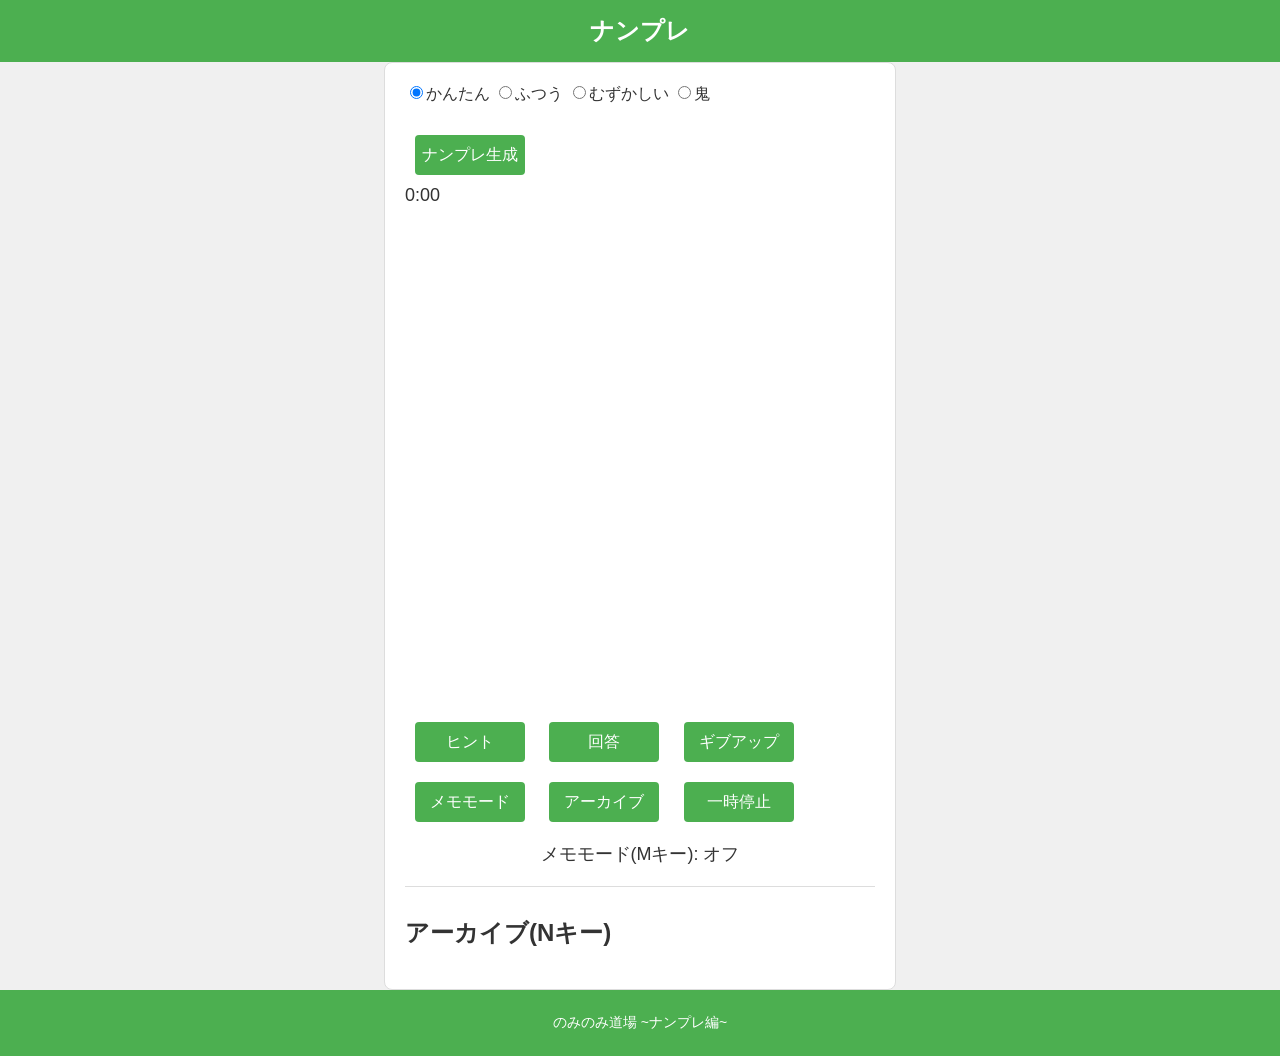
==== index.html @ c098b771 "Update and rename 数独PC.html to index.html" ====
<!DOCTYPE html>
<html lang="ja">
<head>
    <meta charset="UTF-8" />
    <meta name="viewport" content="width=device-width, initial-scale=1.0">
    <title>ナンプレ</title>
    <style>
        body {
            font-family: Arial, sans-serif;
            background-color: #f0f0f0;
            color: #333333;
            margin: 0;
            padding: 0;
            display: flex;
            flex-direction: column;
            min-height: 100vh;
        }

        header {
            background-color: #4caf50;
            color: #ffffff;
            text-align: center;
            padding: 15px;
            position: relative;
        }

        header h1 {
            margin: 0;
            font-size: 24px;
        }

        nav {
            position: absolute;
            right: 20px;
            top: 50%;
            transform: translateY(-50%);
        }

        nav a {
            color: #ffffff;
            text-decoration: none;
            margin-left: 15px;
            font-size: 16px;
        }

        main {
            flex: 1;
            padding: 20px;
            margin: auto;
            max-width: 470px;
            background-color: #ffffff;
            border: 1px solid #dddddd;
            border-radius: 8px;
        }

        .difficulty {
            margin-bottom: 20px;
        }

        #sudoku-board {
            display: grid;
            grid-template-columns: repeat(9, 50px);
            grid-template-rows: repeat(9, 50px);
            gap: 2px;
            margin-bottom: 20px;
        }

        .cell {
            width: 50px;
            height: 50px;
            text-align: center;
            font-size: 18px;
            border: 1px solid #cccccc;
            background-color: #ffffff;
            position: relative;
        }

        .cell-input {
            width: 100%;
            height: 100%;
            border: none;
            text-align: center;
            font-size: 18px;
            background-color: transparent;
        }

        .memo {
            font-size: 12px;
            color: #666;
            position: absolute;
            top: 2px;
            left: 2px;
        }

        /* 指定されたマスを水色で埋める */
        #sudoku-board .cell:nth-child(4),
        #sudoku-board .cell:nth-child(5),
        #sudoku-board .cell:nth-child(6),
        #sudoku-board .cell:nth-child(13),
        #sudoku-board .cell:nth-child(14),
        #sudoku-board .cell:nth-child(15),
        #sudoku-board .cell:nth-child(22),
        #sudoku-board .cell:nth-child(23),
        #sudoku-board .cell:nth-child(24),
        #sudoku-board .cell:nth-child(28),
        #sudoku-board .cell:nth-child(29),
        #sudoku-board .cell:nth-child(30),
        #sudoku-board .cell:nth-child(34),
        #sudoku-board .cell:nth-child(35),
        #sudoku-board .cell:nth-child(36),
        #sudoku-board .cell:nth-child(37),
        #sudoku-board .cell:nth-child(38),
        #sudoku-board .cell:nth-child(39),
        #sudoku-board .cell:nth-child(43),
        #sudoku-board .cell:nth-child(44),
        #sudoku-board .cell:nth-child(45),
        #sudoku-board .cell:nth-child(46),
        #sudoku-board .cell:nth-child(47),
        #sudoku-board .cell:nth-child(48),
        #sudoku-board .cell:nth-child(52),
        #sudoku-board .cell:nth-child(53),
        #sudoku-board .cell:nth-child(54),
        #sudoku-board .cell:nth-child(58),
        #sudoku-board .cell:nth-child(59),
        #sudoku-board .cell:nth-child(60),
        #sudoku-board .cell:nth-child(67),
        #sudoku-board .cell:nth-child(68),
        #sudoku-board .cell:nth-child(69),
        #sudoku-board .cell:nth-child(76),
        #sudoku-board .cell:nth-child(77),
        #sudoku-board .cell:nth-child(78),
        #sudoku-board .cell:nth-child(85),
        #sudoku-board .cell:nth-child(86),
        #sudoku-board .cell:nth-child(87) {
            background-color: #e0f7fa;
        }

        .controls {
            margin-top: 10px;
        }

        button {
            height: 40px;
            width: 110px;
            margin: 10px;
            background-color: #4caf50;
            color: #ffffff;
            border: none;
            border-radius: 4px;
            font-size: 16px;
            cursor: pointer;
        }

        button:hover {
            background-color: #45a049;
        }

        footer {
            background-color: #4caf50;
            color: #ffffff;
            text-align: center;
            padding: 10px;
            font-size: 14px;
        }

        #timer {
            font-size: 18px;
            margin-bottom: 20px;
        }

        /* メモモードの状態表示 */
        #memoModeStatus {
            font-size: 18px;
            margin-top: 10px;
            text-align: center;
        }

        /* アーカイブ表示のスタイル */
        #archiveSection {
            margin-top: 20px;
            border-top: 1px solid #dddddd;
            padding-top: 10px;
        }

        #archiveList {
            margin-top: 10px;
        }

        .archive-item {
            margin-bottom: 10px;
            background-color: #f9f9f9;
            padding: 10px;
            border: 1px solid #dddddd;
            border-radius: 4px;
        }

        .archive-item button {
            margin-left: 10px;
        }
    </style>
</head>
<body>
    <header>
        <h1>ナンプレ</h1>
    </header>
    <main>
        <div class="difficulty">
            <label><input type="radio" name="difficulty" value="easy" checked />かんたん</label>
            <label><input type="radio" name="difficulty" value="medium" />ふつう</label>
            <label><input type="radio" name="difficulty" value="hard" />むずかしい</label>
            <label><input type="radio" name="difficulty" value="oni" />鬼</label>
        </div>
        <button id="generateButton">ナンプレ生成</button>
        <div id="timer">0:00</div>
        <div id="sudoku-board"></div>
        <div class="controls">
            <button id="hintButton">ヒント</button>
            <button id="solveButton">回答</button>
            <button id="giveupButton">ギブアップ</button>
            <button id="memoButton">メモモード</button>
            <button id="saveArchiveButton">アーカイブ</button>
            <button id="pauseButton">一時停止</button>
        </div>
        <div id="memoModeStatus">メモモード(Mキー): オフ</div>
        <div id="archiveSection">
            <h2>アーカイブ(Nキー)</h2>
            <div id="archiveList"></div>
        </div>
    </main>
    <footer>
        <p>のみのみ道場 ~ナンプレ編~</p>
    </footer>
    <script>
        document.addEventListener("DOMContentLoaded", function() {
        const boardElement = document.getElementById("sudoku-board");
        const archiveList = document.getElementById("archiveList");
        let currentBoard = [];
        let solvedBoard = [];
        let hintCount = 0;
        let maxHints = 1;
        let selectedCell = null;
        let memoMode = false;
        let timer = null;
        let timeElapsed = 0;
        let isPaused = false;
        let archives = [];

        document.getElementById("generateButton").addEventListener("click", generateSudoku);
        document.getElementById("hintButton").addEventListener("click", provideHint);
        document.getElementById("solveButton").addEventListener("click", checkSolution);
        document.getElementById("giveupButton").addEventListener("click", giveUp);
        document.getElementById("memoButton").addEventListener("click", toggleMemoMode);
        document.getElementById("saveArchiveButton").addEventListener("click", saveArchive);
        document.getElementById("pauseButton").addEventListener("click", togglePause);

        document.addEventListener('keydown', function(event) {
            if (event.key === 'm' || event.key === 'M') {
                toggleMemoMode();
            }
            if (event.key === 'n' || event.key === 'N') {
                saveArchive();
            }
        });

        function toggleMemoMode() {
            memoMode = !memoMode;
            updateMemoModeDisplay();
        }

        function updateMemoModeDisplay() {
            const memoModeElement = document.getElementById("memoModeStatus");
            memoModeElement.textContent = memoMode ? "メモモード(Mキー): オン" : "メモモード(Mキー): オフ";
        }
    
        function togglePause() {
            isPaused = !isPaused;
            if (isPaused) {
                clearInterval(timer);
                alert("一時停止中です。");
                disableInputs(true);
            } else {
                startTimer();
                alert("再開しました。");
                disableInputs(false);
            }
        }
    
        function disableInputs(disable) {
            const inputs = document.querySelectorAll('.cell-input');
            inputs.forEach(input => {
                if (!input.disabled) {
                    input.readOnly = disable;
                }
            });
        }
    
        function generateSudoku() {
            currentBoard = createBoard();
            hintCount = 0;
            fillRemaining(currentBoard);
            solvedBoard = JSON.parse(JSON.stringify(currentBoard));
            removeCells(currentBoard, getDifficulty());
            displayBoard(currentBoard);
        
            timeElapsed = 0;
            if (timer) clearInterval(timer);
            startTimer();
            updateMemoModeDisplay();
        }
    
        function startTimer() {
            timer = setInterval(() => {
                if (!isPaused) {
                    timeElapsed++;
                    document.getElementById("timer").textContent = formatTime(timeElapsed);
                }
            }, 1000);
        }
    
        function formatTime(seconds) {
            const minutes = Math.floor(seconds / 60);
            const secs = seconds % 60;
            return `${minutes}:${secs < 10 ? '0' : ''}${secs}`;
        }
    
        function createBoard() {
            const board = Array.from({ length: 9 }, () => Array(9).fill(0));
            fillDiagonal(board);
            return board;
        }
    
        function fillDiagonal(board) {
            for (let i = 0; i < 9; i += 3) {
                fillBox(board, i, i);
            }
        }
    
        function fillBox(board, row, col) {
            let num;
            for (let i = 0; i < 3; i++) {
                for (let j = 0; j < 3; j++) {
                    do {
                        num = Math.floor(Math.random() * 9) + 1;
                    } while (!isSafeInBox(board, row, col, num));
                    board[row + i][col + j] = num;
                }
            }
        }
    
        function isSafeInBox(board, row, col, num) {
            for (let i = 0; i < 3; i++) {
                for (let j = 0; j < 3; j++) {
                    if (board[row + i][col + j] === num) {
                        return false;
                    }
                }
            }
            return true;
        }
    
        function fillRemaining(board, i = 0, j = 3) {
            if (j >= 9 && i < 8) {
                i++;
                j = 0;
            }
            if (i >= 9 && j >= 9) {
                return true;
            }
            if (i < 3) {
                if (j < 3) {
                    j = 3;
                }
            } else if (i < 6) {
                if (j === Math.floor(i / 3) * 3) {
                    j += 3;
                }
            } else {
                if (j === 6) {
                    i++;
                    j = 0;
                    if (i >= 9) {
                        return true;
                    }
                }
            }
            for (let num = 1; num <= 9; num++) {
                if (isSafe(board, i, j, num)) {
                    board[i][j] = num;
                    if (fillRemaining(board, i, j + 1)) {
                        return true;
                    }
                    board[i][j] = 0;
                }
            }
            return false;
        }
    
        function isSafe(board, i, j, num) {
            return isSafeInRow(board, i, num) && isSafeInCol(board, j, num) && isSafeInBox(board, i - i % 3, j - j % 3, num);
        }
    
        function isSafeInRow(board, i, num) {
            for (let j = 0; j < 9; j++) {
                if (board[i][j] === num) {
                    return false;
                }
            }
            return true;
        }
    
        function isSafeInCol(board, j, num) {
            for (let i = 0; i < 9; i++) {
                if (board[i][j] === num) {
                    return false;
                }
            }
            return true;
        }
    
        function removeCells(board, difficulty) {
            let cellsToRemove;
            switch (difficulty) {
                case "easy":
                    cellsToRemove = 34;
                    maxHints = 1;
                    break;
                case "medium":
                    cellsToRemove = 44;
                    maxHints = 3;
                    break;
                case "hard":
                    cellsToRemove = 54;
                    maxHints = 5;
                    break;
                case "oni":
                    cellsToRemove = 64;
                    maxHints = 5;
                    break;
            }
            while (cellsToRemove > 0) {
                const i = Math.floor(Math.random() * 9);
                const j = Math.floor(Math.random() * 9);
                if (board[i][j] !== 0) {
                    board[i][j] = 0;
                    cellsToRemove--;
                }
            }
        }
    
        function getDifficulty() {
            const radios = document.getElementsByName("difficulty");
            for (const radio of radios) {
                if (radio.checked) {
                    return radio.value;
                }
            }
            return "easy";
        }
    
        function displayBoard(board) {
            const fragment = document.createDocumentFragment();
            for (let row = 0; row < 9; row++) {
                for (let col = 0; col < 9; col++) {
                    const cell = document.createElement("div");
                    const input = document.createElement("input");
                    input.type = "text";
                    input.maxLength = 1;
                    input.classList.add("cell-input");
                    input.readOnly = isPaused;
                    input.id = `cell-input-${row}-${col}`;
                    input.name = `cell-input-${row}-${col}`;
                    input.placeholder = " ";
                    input.style.imeMode = "inactive";
                    cell.classList.add("cell");
                    cell.dataset.row = row;
                    cell.dataset.col = col;
                    cell.appendChild(input);
                
                    const memo = document.createElement("div");
                    memo.classList.add("memo");
                    cell.appendChild(memo);
                
                    input.value = board[row][col] || "";
                    input.disabled = false;
                
                    input.addEventListener('focus', function() {
                        selectedCell = cell;
                    });
                
                    input.addEventListener('input', function() {
                        if (!/^[1-9]$/.test(input.value)) {
                            input.value = "";
                            return;
                        }
                    
                        if (memoMode) {
                            addMemo(cell, input.value);
                            input.value = "";
                        } else {
                            updateMemoDisplay(cell);
                            currentBoard[row][col] = parseInt(input.value) || 0;
                        }
                    });
                
                    fragment.appendChild(cell);
                }
            }
            boardElement.innerHTML = '';
            boardElement.appendChild(fragment);
        }
    
        function addMemo(cell, value) {
            if (!cell.dataset.memo) {
                cell.dataset.memo = "";
            }
            let memoValues = cell.dataset.memo.split(",");
            if (memoValues.includes(value)) {
                memoValues = memoValues.filter(v => v !== value);
            } else {
                memoValues.push(value);
            }
            cell.dataset.memo = memoValues.join(",");
            updateMemoDisplay(cell);
        }
    
        function updateMemoDisplay(cell) {
            const memoDiv = cell.querySelector(".memo");
            const memoValues = cell.dataset.memo.split(",").filter(v => v);
            memoDiv.textContent = memoValues.join(" ");
        }
    
        function provideHint() {
            if (hintCount >= maxHints) {
                alert("ヒントの回数が上限に達しました。");
                return;
            }
            if (selectedCell) {
                const row = parseInt(selectedCell.dataset.row);
                const col = parseInt(selectedCell.dataset.col);
                if (!selectedCell.querySelector('.cell-input').disabled && selectedCell.querySelector('.cell-input').value === "") {
                    selectedCell.querySelector('.cell-input').value = solvedBoard[row][col];
                    selectedCell.style.backgroundColor = "#ffeb3b";
                    hintCount++;
                } else {
                    alert("既に入力があるか、選択されたセルが無効です。");
                }
            } else {
                alert("ヒントを提供するにはセルを選択してください。");
            }
        }
    
        function updateCurrentBoard() {
            const cells = document.querySelectorAll(".cell");
            cells.forEach(cell => {
                const row = parseInt(cell.dataset.row);
                const col = parseInt(cell.dataset.col);
                const value = cell.querySelector('.cell-input').value;
                currentBoard[row][col] = value ? parseInt(value) : 0;
            });
        }
    
        function checkSolution() {
            updateCurrentBoard();
            for (let i = 0; i < 9; i++) {
                if (!isValidSet(currentBoard[i])) {
                    alert("同じ行に重複があります。");
                    return;
                }
            }
        
            for (let j = 0; j < 9; j++) {
                const column = currentBoard.map(row => row[j]);
                if (!isValidSet(column)) {
                    alert("同じ列に重複があります。");
                    return;
                }
            }
        
            for (let boxRow = 0; boxRow < 3; boxRow++) {
                for (let boxCol = 0; boxCol < 3; boxCol++) {
                    const box = [];
                    for (let i = 0; i < 3; i++) {
                        for (let j = 0; j < 3; j++) {
                            box.push(currentBoard[boxRow * 3 + i][boxCol * 3 + j]);
                        }
                    }
                    if (!isValidSet(box)) {
                        alert("3x3のボックスに重複があります。");
                        return;
                    }
                }
            }
        
            alert("正解です！おめでとうございます！");
            clearInterval(timer);
        }
    
        function isValidSet(numbers) {
            const seen = new Set();
            for (let num of numbers) {
                if (seen.has(num)) {
                    return false;
                }
                seen.add(num);
            }
            return true;
        }
    
        function giveUp() {
            displayBoard(solvedBoard);
            clearInterval(timer);
        }
    
        function saveArchive() {
            updateCurrentBoard();
            const archive = {
                board: JSON.parse(JSON.stringify(currentBoard)),
                memos: Array.from(document.querySelectorAll('.cell')).map(cell => cell.dataset.memo || ""),
                time: formatTime(timeElapsed)
            };
            archives.push(archive);
            displayArchive(archive, archives.length);
        }
    
        function displayArchive(archive, index) {
            const archiveItem = document.createElement("div");
            archiveItem.classList.add("archive-item");
            archiveItem.innerHTML = `
                <span>時刻: ${archive.time}</span>
                <button onclick="loadArchive(${index - 1})">再現</button>
            `;
            archiveList.appendChild(archiveItem);
        }
    
        window.loadArchive = function(index) {
            const archive = archives[index];
            currentBoard = JSON.parse(JSON.stringify(archive.board));
            const memos = archive.memos;
            displayBoard(currentBoard);
        
            const cells = document.querySelectorAll('.cell');
            cells.forEach((cell, idx) => {
                cell.dataset.memo = memos[idx];
                updateMemoDisplay(cell);
            });
        };
    });
        </script>
    </body>
    </html>
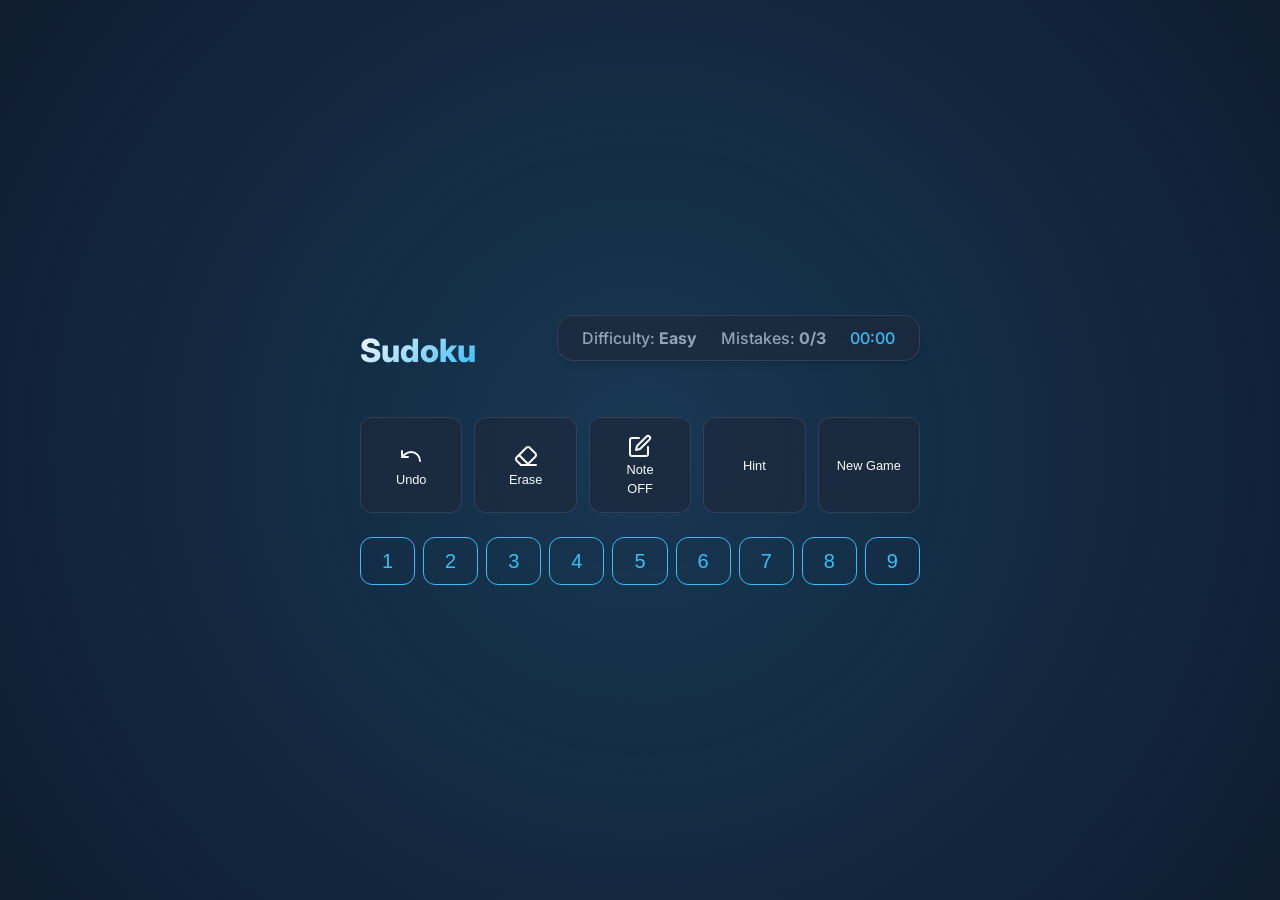
==== commit 129a0ad8: "Initial commit" ====
--- a/index.html
+++ b/index.html
@@ -1,650 +1,31 @@
-<!DOCTYPE html>
-<html lang="ja">
-<head>
-    <meta charset="UTF-8" />
-    <meta name="viewport" content="width=device-width, initial-scale=1.0">
-    <title>ナンプレ</title>
-    <style>
-        body {
-            font-family: Arial, sans-serif;
-            background-color: #f0f0f0;
-            color: #333333;
-            margin: 0;
-            padding: 0;
-            display: flex;
-            flex-direction: column;
-            min-height: 100vh;
-        }
-
-        header {
-            background-color: #4caf50;
-            color: #ffffff;
-            text-align: center;
-            padding: 15px;
-            position: relative;
-        }
-
-        header h1 {
-            margin: 0;
-            font-size: 24px;
-        }
-
-        nav {
-            position: absolute;
-            right: 20px;
-            top: 50%;
-            transform: translateY(-50%);
-        }
-
-        nav a {
-            color: #ffffff;
-            text-decoration: none;
-            margin-left: 15px;
-            font-size: 16px;
-        }
-
-        main {
-            flex: 1;
-            padding: 20px;
-            margin: auto;
-            max-width: 470px;
-            background-color: #ffffff;
-            border: 1px solid #dddddd;
-            border-radius: 8px;
-        }
-
-        .difficulty {
-            margin-bottom: 20px;
-        }
-
-        #sudoku-board {
-            display: grid;
-            grid-template-columns: repeat(9, 50px);
-            grid-template-rows: repeat(9, 50px);
-            gap: 2px;
-            margin-bottom: 20px;
-        }
-
-        .cell {
-            width: 50px;
-            height: 50px;
-            text-align: center;
-            font-size: 18px;
-            border: 1px solid #cccccc;
-            background-color: #ffffff;
-            position: relative;
-        }
-
-        .cell-input {
-            width: 100%;
-            height: 100%;
-            border: none;
-            text-align: center;
-            font-size: 18px;
-            background-color: transparent;
-        }
-
-        .memo {
-            font-size: 12px;
-            color: #666;
-            position: absolute;
-            top: 2px;
-            left: 2px;
-        }
-
-        /* 指定されたマスを水色で埋める */
-        #sudoku-board .cell:nth-child(4),
-        #sudoku-board .cell:nth-child(5),
-        #sudoku-board .cell:nth-child(6),
-        #sudoku-board .cell:nth-child(13),
-        #sudoku-board .cell:nth-child(14),
-        #sudoku-board .cell:nth-child(15),
-        #sudoku-board .cell:nth-child(22),
-        #sudoku-board .cell:nth-child(23),
-        #sudoku-board .cell:nth-child(24),
-        #sudoku-board .cell:nth-child(28),
-        #sudoku-board .cell:nth-child(29),
-        #sudoku-board .cell:nth-child(30),
-        #sudoku-board .cell:nth-child(34),
-        #sudoku-board .cell:nth-child(35),
-        #sudoku-board .cell:nth-child(36),
-        #sudoku-board .cell:nth-child(37),
-        #sudoku-board .cell:nth-child(38),
-        #sudoku-board .cell:nth-child(39),
-        #sudoku-board .cell:nth-child(43),
-        #sudoku-board .cell:nth-child(44),
-        #sudoku-board .cell:nth-child(45),
-        #sudoku-board .cell:nth-child(46),
-        #sudoku-board .cell:nth-child(47),
-        #sudoku-board .cell:nth-child(48),
-        #sudoku-board .cell:nth-child(52),
-        #sudoku-board .cell:nth-child(53),
-        #sudoku-board .cell:nth-child(54),
-        #sudoku-board .cell:nth-child(58),
-        #sudoku-board .cell:nth-child(59),
-        #sudoku-board .cell:nth-child(60),
-        #sudoku-board .cell:nth-child(67),
-        #sudoku-board .cell:nth-child(68),
-        #sudoku-board .cell:nth-child(69),
-        #sudoku-board .cell:nth-child(76),
-        #sudoku-board .cell:nth-child(77),
-        #sudoku-board .cell:nth-child(78),
-        #sudoku-board .cell:nth-child(85),
-        #sudoku-board .cell:nth-child(86),
-        #sudoku-board .cell:nth-child(87) {
-            background-color: #e0f7fa;
-        }
-
-        .controls {
-            margin-top: 10px;
-        }
-
-        button {
-            height: 40px;
-            width: 110px;
-            margin: 10px;
-            background-color: #4caf50;
-            color: #ffffff;
-            border: none;
-            border-radius: 4px;
-            font-size: 16px;
-            cursor: pointer;
-        }
-
-        button:hover {
-            background-color: #45a049;
-        }
-
-        footer {
-            background-color: #4caf50;
-            color: #ffffff;
-            text-align: center;
-            padding: 10px;
-            font-size: 14px;
-        }
-
-        #timer {
-            font-size: 18px;
-            margin-bottom: 20px;
-        }
-
-        /* メモモードの状態表示 */
-        #memoModeStatus {
-            font-size: 18px;
-            margin-top: 10px;
-            text-align: center;
-        }
-
-        /* アーカイブ表示のスタイル */
-        #archiveSection {
-            margin-top: 20px;
-            border-top: 1px solid #dddddd;
-            padding-top: 10px;
-        }
-
-        #archiveList {
-            margin-top: 10px;
-        }
-
-        .archive-item {
-            margin-bottom: 10px;
-            background-color: #f9f9f9;
-            padding: 10px;
-            border: 1px solid #dddddd;
-            border-radius: 4px;
-        }
-
-        .archive-item button {
-            margin-left: 10px;
-        }
-    </style>
-</head>
-<body>
-    <header>
-        <h1>ナンプレ</h1>
-    </header>
-    <main>
-        <div class="difficulty">
-            <label><input type="radio" name="difficulty" value="easy" checked />かんたん</label>
-            <label><input type="radio" name="difficulty" value="medium" />ふつう</label>
-            <label><input type="radio" name="difficulty" value="hard" />むずかしい</label>
-            <label><input type="radio" name="difficulty" value="oni" />鬼</label>
-        </div>
-        <button id="generateButton">ナンプレ生成</button>
-        <div id="timer">0:00</div>
-        <div id="sudoku-board"></div>
-        <div class="controls">
-            <button id="hintButton">ヒント</button>
-            <button id="solveButton">回答</button>
-            <button id="giveupButton">ギブアップ</button>
-            <button id="memoButton">メモモード</button>
-            <button id="saveArchiveButton">アーカイブ</button>
-            <button id="pauseButton">一時停止</button>
-        </div>
-        <div id="memoModeStatus">メモモード(Mキー): オフ</div>
-        <div id="archiveSection">
-            <h2>アーカイブ(Nキー)</h2>
-            <div id="archiveList"></div>
-        </div>
-    </main>
-    <footer>
-        <p>のみのみ道場 ~ナンプレ編~</p>
-    </footer>
-    <script>
-        document.addEventListener("DOMContentLoaded", function() {
-        const boardElement = document.getElementById("sudoku-board");
-        const archiveList = document.getElementById("archiveList");
-        let currentBoard = [];
-        let solvedBoard = [];
-        let hintCount = 0;
-        let maxHints = 1;
-        let selectedCell = null;
-        let memoMode = false;
-        let timer = null;
-        let timeElapsed = 0;
-        let isPaused = false;
-        let archives = [];
-
-        document.getElementById("generateButton").addEventListener("click", generateSudoku);
-        document.getElementById("hintButton").addEventListener("click", provideHint);
-        document.getElementById("solveButton").addEventListener("click", checkSolution);
-        document.getElementById("giveupButton").addEventListener("click", giveUp);
-        document.getElementById("memoButton").addEventListener("click", toggleMemoMode);
-        document.getElementById("saveArchiveButton").addEventListener("click", saveArchive);
-        document.getElementById("pauseButton").addEventListener("click", togglePause);
-
-        document.addEventListener('keydown', function(event) {
-            if (event.key === 'm' || event.key === 'M') {
-                toggleMemoMode();
-            }
-            if (event.key === 'n' || event.key === 'N') {
-                saveArchive();
-            }
-        });
-
-        function toggleMemoMode() {
-            memoMode = !memoMode;
-            updateMemoModeDisplay();
-        }
-
-        function updateMemoModeDisplay() {
-            const memoModeElement = document.getElementById("memoModeStatus");
-            memoModeElement.textContent = memoMode ? "メモモード(Mキー): オン" : "メモモード(Mキー): オフ";
-        }
-    
-        function togglePause() {
-            isPaused = !isPaused;
-            if (isPaused) {
-                clearInterval(timer);
-                alert("一時停止中です。");
-                disableInputs(true);
-            } else {
-                startTimer();
-                alert("再開しました。");
-                disableInputs(false);
-            }
-        }
-    
-        function disableInputs(disable) {
-            const inputs = document.querySelectorAll('.cell-input');
-            inputs.forEach(input => {
-                if (!input.disabled) {
-                    input.readOnly = disable;
-                }
-            });
-        }
-    
-        function generateSudoku() {
-            currentBoard = createBoard();
-            hintCount = 0;
-            fillRemaining(currentBoard);
-            solvedBoard = JSON.parse(JSON.stringify(currentBoard));
-            removeCells(currentBoard, getDifficulty());
-            displayBoard(currentBoard);
-        
-            timeElapsed = 0;
-            if (timer) clearInterval(timer);
-            startTimer();
-            updateMemoModeDisplay();
-        }
-    
-        function startTimer() {
-            timer = setInterval(() => {
-                if (!isPaused) {
-                    timeElapsed++;
-                    document.getElementById("timer").textContent = formatTime(timeElapsed);
-                }
-            }, 1000);
-        }
-    
-        function formatTime(seconds) {
-            const minutes = Math.floor(seconds / 60);
-            const secs = seconds % 60;
-            return `${minutes}:${secs < 10 ? '0' : ''}${secs}`;
-        }
-    
-        function createBoard() {
-            const board = Array.from({ length: 9 }, () => Array(9).fill(0));
-            fillDiagonal(board);
-            return board;
-        }
-    
-        function fillDiagonal(board) {
-            for (let i = 0; i < 9; i += 3) {
-                fillBox(board, i, i);
-            }
-        }
-    
-        function fillBox(board, row, col) {
-            let num;
-            for (let i = 0; i < 3; i++) {
-                for (let j = 0; j < 3; j++) {
-                    do {
-                        num = Math.floor(Math.random() * 9) + 1;
-                    } while (!isSafeInBox(board, row, col, num));
-                    board[row + i][col + j] = num;
-                }
-            }
-        }
-    
-        function isSafeInBox(board, row, col, num) {
-            for (let i = 0; i < 3; i++) {
-                for (let j = 0; j < 3; j++) {
-                    if (board[row + i][col + j] === num) {
-                        return false;
-                    }
-                }
-            }
-            return true;
-        }
-    
-        function fillRemaining(board, i = 0, j = 3) {
-            if (j >= 9 && i < 8) {
-                i++;
-                j = 0;
-            }
-            if (i >= 9 && j >= 9) {
-                return true;
-            }
-            if (i < 3) {
-                if (j < 3) {
-                    j = 3;
-                }
-            } else if (i < 6) {
-                if (j === Math.floor(i / 3) * 3) {
-                    j += 3;
-                }
-            } else {
-                if (j === 6) {
-                    i++;
-                    j = 0;
-                    if (i >= 9) {
-                        return true;
-                    }
-                }
-            }
-            for (let num = 1; num <= 9; num++) {
-                if (isSafe(board, i, j, num)) {
-                    board[i][j] = num;
-                    if (fillRemaining(board, i, j + 1)) {
-                        return true;
-                    }
-                    board[i][j] = 0;
-                }
-            }
-            return false;
-        }
-    
-        function isSafe(board, i, j, num) {
-            return isSafeInRow(board, i, num) && isSafeInCol(board, j, num) && isSafeInBox(board, i - i % 3, j - j % 3, num);
-        }
-    
-        function isSafeInRow(board, i, num) {
-            for (let j = 0; j < 9; j++) {
-                if (board[i][j] === num) {
-                    return false;
-                }
-            }
-            return true;
-        }
-    
-        function isSafeInCol(board, j, num) {
-            for (let i = 0; i < 9; i++) {
-                if (board[i][j] === num) {
-                    return false;
-                }
-            }
-            return true;
-        }
-    
-        function removeCells(board, difficulty) {
-            let cellsToRemove;
-            switch (difficulty) {
-                case "easy":
-                    cellsToRemove = 34;
-                    maxHints = 1;
-                    break;
-                case "medium":
-                    cellsToRemove = 44;
-                    maxHints = 3;
-                    break;
-                case "hard":
-                    cellsToRemove = 54;
-                    maxHints = 5;
-                    break;
-                case "oni":
-                    cellsToRemove = 64;
-                    maxHints = 5;
-                    break;
-            }
-            while (cellsToRemove > 0) {
-                const i = Math.floor(Math.random() * 9);
-                const j = Math.floor(Math.random() * 9);
-                if (board[i][j] !== 0) {
-                    board[i][j] = 0;
-                    cellsToRemove--;
-                }
-            }
-        }
-    
-        function getDifficulty() {
-            const radios = document.getElementsByName("difficulty");
-            for (const radio of radios) {
-                if (radio.checked) {
-                    return radio.value;
-                }
-            }
-            return "easy";
-        }
-    
-        function displayBoard(board) {
-            const fragment = document.createDocumentFragment();
-            for (let row = 0; row < 9; row++) {
-                for (let col = 0; col < 9; col++) {
-                    const cell = document.createElement("div");
-                    const input = document.createElement("input");
-                    input.type = "text";
-                    input.maxLength = 1;
-                    input.classList.add("cell-input");
-                    input.readOnly = isPaused;
-                    input.id = `cell-input-${row}-${col}`;
-                    input.name = `cell-input-${row}-${col}`;
-                    input.placeholder = " ";
-                    input.style.imeMode = "inactive";
-                    cell.classList.add("cell");
-                    cell.dataset.row = row;
-                    cell.dataset.col = col;
-                    cell.appendChild(input);
-                
-                    const memo = document.createElement("div");
-                    memo.classList.add("memo");
-                    cell.appendChild(memo);
-                
-                    input.value = board[row][col] || "";
-                    input.disabled = false;
-                
-                    input.addEventListener('focus', function() {
-                        selectedCell = cell;
-                    });
-                
-                    input.addEventListener('input', function() {
-                        if (!/^[1-9]$/.test(input.value)) {
-                            input.value = "";
-                            return;
-                        }
-                    
-                        if (memoMode) {
-                            addMemo(cell, input.value);
-                            input.value = "";
-                        } else {
-                            updateMemoDisplay(cell);
-                            currentBoard[row][col] = parseInt(input.value) || 0;
-                        }
-                    });
-                
-                    fragment.appendChild(cell);
-                }
-            }
-            boardElement.innerHTML = '';
-            boardElement.appendChild(fragment);
-        }
-    
-        function addMemo(cell, value) {
-            if (!cell.dataset.memo) {
-                cell.dataset.memo = "";
-            }
-            let memoValues = cell.dataset.memo.split(",");
-            if (memoValues.includes(value)) {
-                memoValues = memoValues.filter(v => v !== value);
-            } else {
-                memoValues.push(value);
-            }
-            cell.dataset.memo = memoValues.join(",");
-            updateMemoDisplay(cell);
-        }
-    
-        function updateMemoDisplay(cell) {
-            const memoDiv = cell.querySelector(".memo");
-            const memoValues = cell.dataset.memo.split(",").filter(v => v);
-            memoDiv.textContent = memoValues.join(" ");
-        }
-    
-        function provideHint() {
-            if (hintCount >= maxHints) {
-                alert("ヒントの回数が上限に達しました。");
-                return;
-            }
-            if (selectedCell) {
-                const row = parseInt(selectedCell.dataset.row);
-                const col = parseInt(selectedCell.dataset.col);
-                if (!selectedCell.querySelector('.cell-input').disabled && selectedCell.querySelector('.cell-input').value === "") {
-                    selectedCell.querySelector('.cell-input').value = solvedBoard[row][col];
-                    selectedCell.style.backgroundColor = "#ffeb3b";
-                    hintCount++;
-                } else {
-                    alert("既に入力があるか、選択されたセルが無効です。");
-                }
-            } else {
-                alert("ヒントを提供するにはセルを選択してください。");
-            }
-        }
-    
-        function updateCurrentBoard() {
-            const cells = document.querySelectorAll(".cell");
-            cells.forEach(cell => {
-                const row = parseInt(cell.dataset.row);
-                const col = parseInt(cell.dataset.col);
-                const value = cell.querySelector('.cell-input').value;
-                currentBoard[row][col] = value ? parseInt(value) : 0;
-            });
-        }
-    
-        function checkSolution() {
-            updateCurrentBoard();
-            for (let i = 0; i < 9; i++) {
-                if (!isValidSet(currentBoard[i])) {
-                    alert("同じ行に重複があります。");
-                    return;
-                }
-            }
-        
-            for (let j = 0; j < 9; j++) {
-                const column = currentBoard.map(row => row[j]);
-                if (!isValidSet(column)) {
-                    alert("同じ列に重複があります。");
-                    return;
-                }
-            }
-        
-            for (let boxRow = 0; boxRow < 3; boxRow++) {
-                for (let boxCol = 0; boxCol < 3; boxCol++) {
-                    const box = [];
-                    for (let i = 0; i < 3; i++) {
-                        for (let j = 0; j < 3; j++) {
-                            box.push(currentBoard[boxRow * 3 + i][boxCol * 3 + j]);
-                        }
-                    }
-                    if (!isValidSet(box)) {
-                        alert("3x3のボックスに重複があります。");
-                        return;
-                    }
-                }
-            }
-        
-            alert("正解です！おめでとうございます！");
-            clearInterval(timer);
-        }
-    
-        function isValidSet(numbers) {
-            const seen = new Set();
-            for (let num of numbers) {
-                if (seen.has(num)) {
-                    return false;
-                }
-                seen.add(num);
-            }
-            return true;
-        }
-    
-        function giveUp() {
-            displayBoard(solvedBoard);
-            clearInterval(timer);
-        }
-    
-        function saveArchive() {
-            updateCurrentBoard();
-            const archive = {
-                board: JSON.parse(JSON.stringify(currentBoard)),
-                memos: Array.from(document.querySelectorAll('.cell')).map(cell => cell.dataset.memo || ""),
-                time: formatTime(timeElapsed)
-            };
-            archives.push(archive);
-            displayArchive(archive, archives.length);
-        }
-    
-        function displayArchive(archive, index) {
-            const archiveItem = document.createElement("div");
-            archiveItem.classList.add("archive-item");
-            archiveItem.innerHTML = `
-                <span>時刻: ${archive.time}</span>
-                <button onclick="loadArchive(${index - 1})">再現</button>
-            `;
-            archiveList.appendChild(archiveItem);
-        }
-    
-        window.loadArchive = function(index) {
-            const archive = archives[index];
-            currentBoard = JSON.parse(JSON.stringify(archive.board));
-            const memos = archive.memos;
-            displayBoard(currentBoard);
-        
-            const cells = document.querySelectorAll('.cell');
-            cells.forEach((cell, idx) => {
-                cell.dataset.memo = memos[idx];
-                updateMemoDisplay(cell);
-            });
-        };
-    });
-        </script>
-    </body>
-    </html> 
+<!DOCTYPE html>
+<html lang="ja">
+
+<head>
+    <meta charset="UTF-8" />
+    <meta name="viewport" content="width=device-width, initial-scale=1.0, maximum-scale=1.0, user-scalable=no">
+    <title>Ultimate Sudoku</title>
+
+    <!-- Fonts -->
+    <link rel="preconnect" href="https://fonts.googleapis.com">
+    <link rel="preconnect" href="https://fonts.gstatic.com" crossorigin>
+    <link href="https://fonts.googleapis.com/css2?family=Inter:wght@400;500;600;800&display=swap" rel="stylesheet">
+
+    <!-- Styles -->
+    <link rel="stylesheet" href="css/variables.css">
+    <link rel="stylesheet" href="css/animations.css">
+    <link rel="stylesheet" href="css/main.css">
+</head>
+
+<body>
+    <div id="app"></div>
+
+    <!-- App Logic -->
+    <script src="src/namespace.js"></script>
+    <script src="src/core/sudoku.js"></script>
+    <script src="src/core/store.js"></script>
+    <script src="src/ui/app.js"></script>
+    <script src="src/boot.js"></script>
+</body>
+
+</html>
--- a/css/variables.css
+++ b/css/variables.css
@@ -0,0 +1,78 @@
+:root {
+    /* Color Palette (Deep Ocean / Aurora Theme) */
+    --bg-primary: #0f172a;
+    --bg-secondary: #1e293b;
+    --accent-color: #38bdf8;
+    --accent-glow: rgba(56, 189, 248, 0.5);
+    --text-primary: #f8fafc;
+    --text-secondary: #94a3b8;
+    --success-color: #4ade80;
+    --error-color: #f87171;
+    --warning-color: #fbbf24;
+
+    /* Glassmorphism Tokens */
+    --glass-bg: rgba(30, 41, 59, 0.7);
+    --glass-border: rgba(255, 255, 255, 0.1);
+    --glass-shadow: 0 4px 6px -1px rgba(0, 0, 0, 0.1), 0 2px 4px -1px rgba(0, 0, 0, 0.06);
+    --glass-blur: 12px;
+
+    /* Grid configuration */
+    --cell-size: clamp(32px, 8vw, 54px);
+    --board-gap: 2px;
+    --block-gap: 8px;
+
+    /* Typography */
+    --font-family: 'Inter', system-ui, -apple-system, sans-serif;
+    --radius-sm: 8px;
+    --radius-md: 12px;
+    --radius-lg: 16px;
+}
+
+[data-theme="light"] {
+    --bg-primary: #f0f9ff;
+    --bg-secondary: #ffffff;
+    --accent-color: #0ea5e9;
+    --accent-glow: rgba(14, 165, 233, 0.3);
+    --text-primary: #0f172a;
+    --text-secondary: #64748b;
+    --glass-bg: rgba(255, 255, 255, 0.8);
+    --glass-border: rgba(255, 255, 255, 0.5);
+    --glass-shadow: 0 4px 6px -1px rgba(0, 0, 0, 0.05);
+}
+
+* {
+    box-sizing: border-box;
+    -webkit-tap-highlight-color: transparent;
+}
+
+body {
+    margin: 0;
+    background-color: var(--bg-primary);
+    color: var(--text-primary);
+    font-family: var(--font-family);
+    transition: background-color 0.3s ease, color 0.3s ease;
+    overflow-x: hidden;
+    min-height: 100vh;
+    display: flex;
+    flex-direction: column;
+}
+
+/* Background Aurora Effect */
+body::before {
+    content: '';
+    position: fixed;
+    top: -50%;
+    left: -50%;
+    width: 200%;
+    height: 200%;
+    background: radial-gradient(circle at 50% 50%, var(--accent-glow), transparent 60%);
+    z-index: -1;
+    animation: rotate 20s linear infinite;
+    opacity: 0.4;
+    pointer-events: none;
+}
+
+@keyframes rotate {
+    from { transform: rotate(0deg); }
+    to { transform: rotate(360deg); }
+}
--- a/css/animations.css
+++ b/css/animations.css
@@ -0,0 +1,29 @@
+@keyframes popIn {
+    0% {
+        transform: scale(0.8);
+        opacity: 0;
+    }
+
+    100% {
+        transform: scale(1);
+        opacity: 1;
+    }
+}
+
+@keyframes fadeIn {
+    from {
+        opacity: 0;
+    }
+
+    to {
+        opacity: 1;
+    }
+}
+
+.animate-pop {
+    animation: popIn 0.3s cubic-bezier(0.175, 0.885, 0.32, 1.275) forwards;
+}
+
+.animate-fade {
+    animation: fadeIn 0.5s ease forwards;
+}
--- a/css/main.css
+++ b/css/main.css
@@ -0,0 +1,291 @@
+/* Main Component Styles */
+
+/* Base Layout */
+#app {
+    display: flex;
+    flex-direction: column;
+    align-items: center;
+    justify-content: center;
+    min-height: 100vh;
+    padding: 20px;
+    width: 100%;
+    max-width: 600px;
+    margin: 0 auto;
+}
+
+/* Header */
+header {
+    width: 100%;
+    display: flex;
+    justify-content: space-between;
+    align-items: center;
+    margin-bottom: 2rem;
+}
+
+h1 {
+    font-size: 2rem;
+    font-weight: 800;
+    margin: 0;
+    background: linear-gradient(135deg, var(--text-primary), var(--accent-color));
+    background-clip: text;
+    -webkit-background-clip: text;
+    -webkit-text-fill-color: transparent;
+}
+
+/* Stats Bar */
+.stats-bar {
+    display: flex;
+    gap: 1.5rem;
+    margin-bottom: 1.5rem;
+    background: var(--glass-bg);
+    backdrop-filter: blur(var(--glass-blur));
+    padding: 0.75rem 1.5rem;
+    border-radius: var(--radius-lg);
+    border: 1px solid var(--glass-border);
+    box-shadow: var(--glass-shadow);
+    color: var(--text-secondary);
+    font-weight: 500;
+}
+
+.stat-item {
+    display: flex;
+    align-items: center;
+    gap: 0.5rem;
+}
+
+.stat-item.highlight {
+    color: var(--accent-color);
+}
+
+/* Sudoku Board */
+.sudoku-board {
+    display: grid;
+    grid-template-columns: repeat(9, 1fr);
+    gap: var(--board-gap);
+    background: var(--text-secondary);
+    border: 2px solid var(--text-secondary);
+    padding: var(--board-gap);
+    border-radius: var(--radius-sm);
+    box-shadow: var(--glass-shadow);
+    margin-bottom: 2rem;
+    user-select: none;
+}
+
+/* Thick borders for 3x3 blocks using nth-child hacks or pseudo borders */
+/* Simpler approach: add margin to specific cells */
+.cell {
+    width: var(--cell-size);
+    height: var(--cell-size);
+    background-color: var(--bg-secondary);
+    display: flex;
+    align-items: center;
+    justify-content: center;
+    font-size: 1.5rem;
+    font-weight: 600;
+    cursor: pointer;
+    position: relative;
+    transition: all 0.15s ease;
+    color: var(--text-primary);
+}
+
+/* Separators for 3x3 Blocks */
+.cell:nth-child(3n) {
+    border-right: 2px solid var(--glass-border);
+}
+
+.cell:nth-child(9n) {
+    border-right: none;
+}
+
+/* End of row */
+
+/* To do proper 3x3 grid gaps, we often use a nested grid or margins. 
+   Let's use the nth-child margin approach for simplicity in a flat grid. 
+   Right margin on 3rd and 6th column. Bottom margin on 27th and 54th items (rows).
+*/
+.cell:nth-child(3n) {
+    margin-right: 2px;
+}
+
+.cell:nth-child(9n) {
+    margin-right: 0;
+}
+
+.cell:nth-child(n+19):nth-child(-n+27) {
+    margin-bottom: 2px;
+}
+
+.cell:nth-child(n+46):nth-child(-n+54) {
+    margin-bottom: 2px;
+}
+
+
+/* Cell States */
+.cell.initial {
+    color: var(--text-primary);
+    /* Fixed numbers */
+    font-weight: 800;
+}
+
+.cell.user-input {
+    color: var(--accent-color);
+}
+
+.cell.selected {
+    background-color: var(--accent-color);
+    color: #fff !important;
+    transform: scale(1.05);
+    /* Slight pop */
+    z-index: 10;
+    border-radius: 4px;
+    box-shadow: 0 0 10px var(--accent-glow);
+}
+
+.cell.highlighted {
+    background-color: rgba(56, 189, 248, 0.15);
+    /* Tinted */
+}
+
+.cell.same-number {
+    background-color: rgba(56, 189, 248, 0.3);
+    /* Darker tint */
+}
+
+.cell.error {
+    background-color: rgba(248, 113, 113, 0.2);
+    color: var(--error-color);
+}
+
+/* Notes */
+.note-grid {
+    display: grid;
+    grid-template-columns: repeat(3, 1fr);
+    width: 100%;
+    height: 100%;
+    font-size: 9px;
+    color: var(--text-secondary);
+    pointer-events: none;
+}
+
+.note-item {
+    display: flex;
+    justify-content: center;
+    align-items: center;
+}
+
+/* Controls */
+.controls {
+    width: 100%;
+    display: grid;
+    grid-template-columns: repeat(5, 1fr);
+    gap: 12px;
+    margin-bottom: 1.5rem;
+}
+
+.control-btn {
+    background: var(--glass-bg);
+    border: 1px solid var(--glass-border);
+    color: var(--text-primary);
+    padding: 1rem 0;
+    border-radius: var(--radius-md);
+    cursor: pointer;
+    transition: all 0.2s;
+    display: flex;
+    flex-direction: column;
+    align-items: center;
+    justify-content: center;
+    gap: 4px;
+    font-size: 0.8rem;
+}
+
+.control-btn:hover {
+    background: rgba(255, 255, 255, 0.1);
+    transform: translateY(-2px);
+}
+
+.control-btn:active {
+    transform: translateY(0);
+}
+
+.control-btn.active {
+    background: var(--accent-color);
+    color: white;
+    border-color: var(--accent-color);
+}
+
+/* Numpad */
+.numpad {
+    display: grid;
+    grid-template-columns: repeat(9, 1fr);
+    gap: 8px;
+    width: 100%;
+}
+
+.num-btn {
+    background: transparent;
+    border: 1px solid var(--accent-color);
+    color: var(--accent-color);
+    height: 48px;
+    border-radius: var(--radius-md);
+    font-size: 1.25rem;
+    cursor: pointer;
+    transition: all 0.2s;
+}
+
+.num-btn:hover {
+    background: var(--accent-color);
+    color: white;
+}
+
+/* Overlay / Modal */
+.modal-overlay {
+    position: fixed;
+    top: 0;
+    left: 0;
+    right: 0;
+    bottom: 0;
+    background: rgba(15, 23, 42, 0.8);
+    backdrop-filter: blur(4px);
+    display: flex;
+    justify-content: center;
+    align-items: center;
+    z-index: 100;
+    opacity: 0;
+    pointer-events: none;
+    transition: opacity 0.3s;
+}
+
+.modal-overlay.open {
+    opacity: 1;
+    pointer-events: auto;
+}
+
+.modal-content {
+    background: var(--bg-secondary);
+    padding: 2rem;
+    border-radius: var(--radius-lg);
+    text-align: center;
+    max-width: 90%;
+    width: 400px;
+    box-shadow: var(--glass-shadow);
+    border: 1px solid var(--glass-border);
+    transform: translateY(20px);
+    transition: transform 0.3s cubic-bezier(0.175, 0.885, 0.32, 1.275);
+}
+
+.modal-overlay.open .modal-content {
+    transform: translateY(0);
+}
+
+.btn-primary {
+    background: var(--accent-color);
+    color: white;
+    border: none;
+    padding: 12px 24px;
+    border-radius: var(--radius-md);
+    font-size: 1.1rem;
+    cursor: pointer;
+    font-weight: 600;
+    margin-top: 1rem;
+    width: 100%;
+}
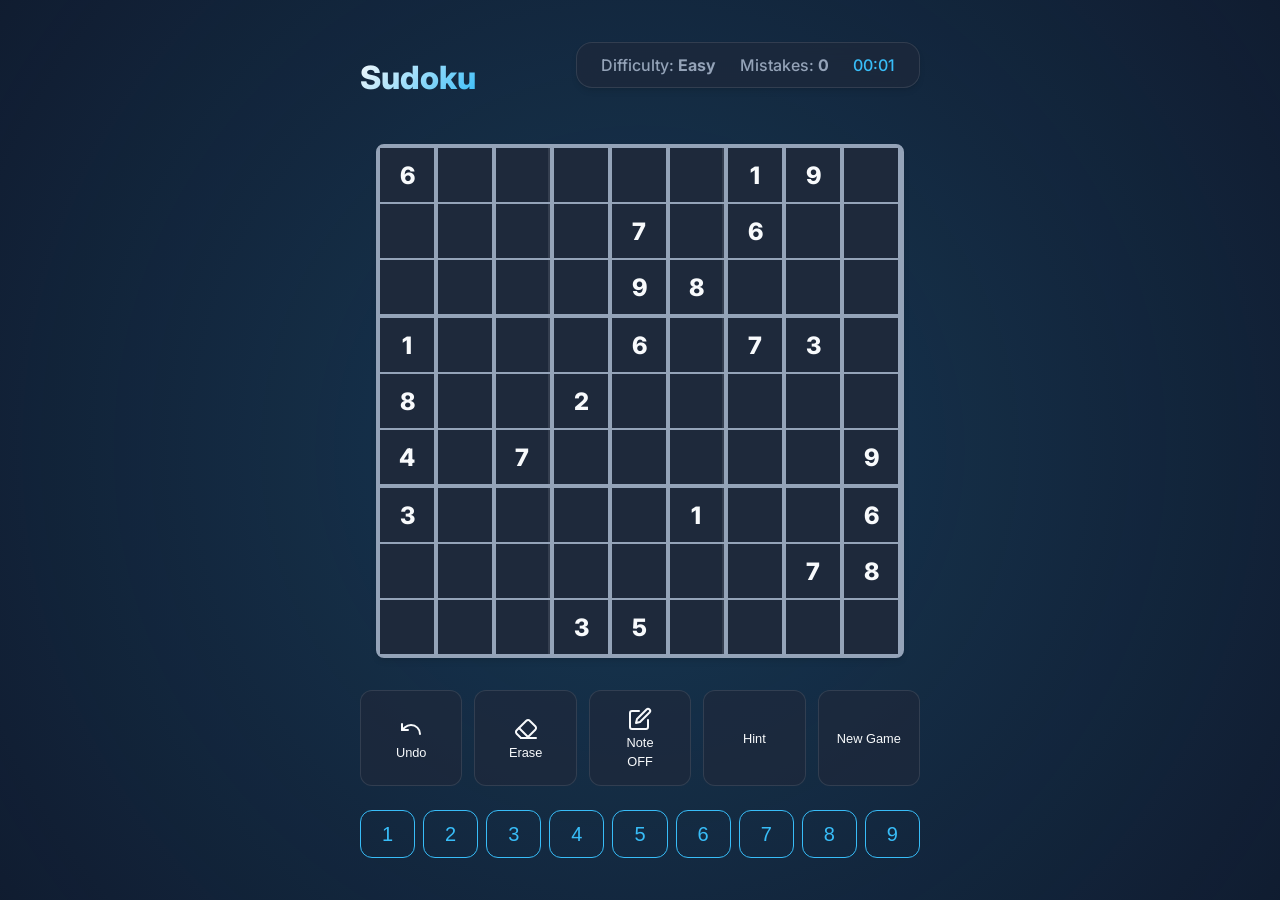
==== commit b33eb256: "Add cache busting to scripts" ====
--- a/index.html
+++ b/index.html
@@ -21,11 +21,11 @@
     <div id="app"></div>
 
     <!-- App Logic -->
-    <script src="src/namespace.js"></script>
-    <script src="src/core/sudoku.js"></script>
-    <script src="src/core/store.js"></script>
-    <script src="src/ui/app.js"></script>
-    <script src="src/boot.js"></script>
+    <script src="src/namespace.js?v=2"></script>
+    <script src="src/core/sudoku.js?v=2"></script>
+    <script src="src/core/store.js?v=2"></script>
+    <script src="src/ui/app.js?v=2"></script>
+    <script src="src/boot.js?v=2"></script>
 </body>
 
 </html>
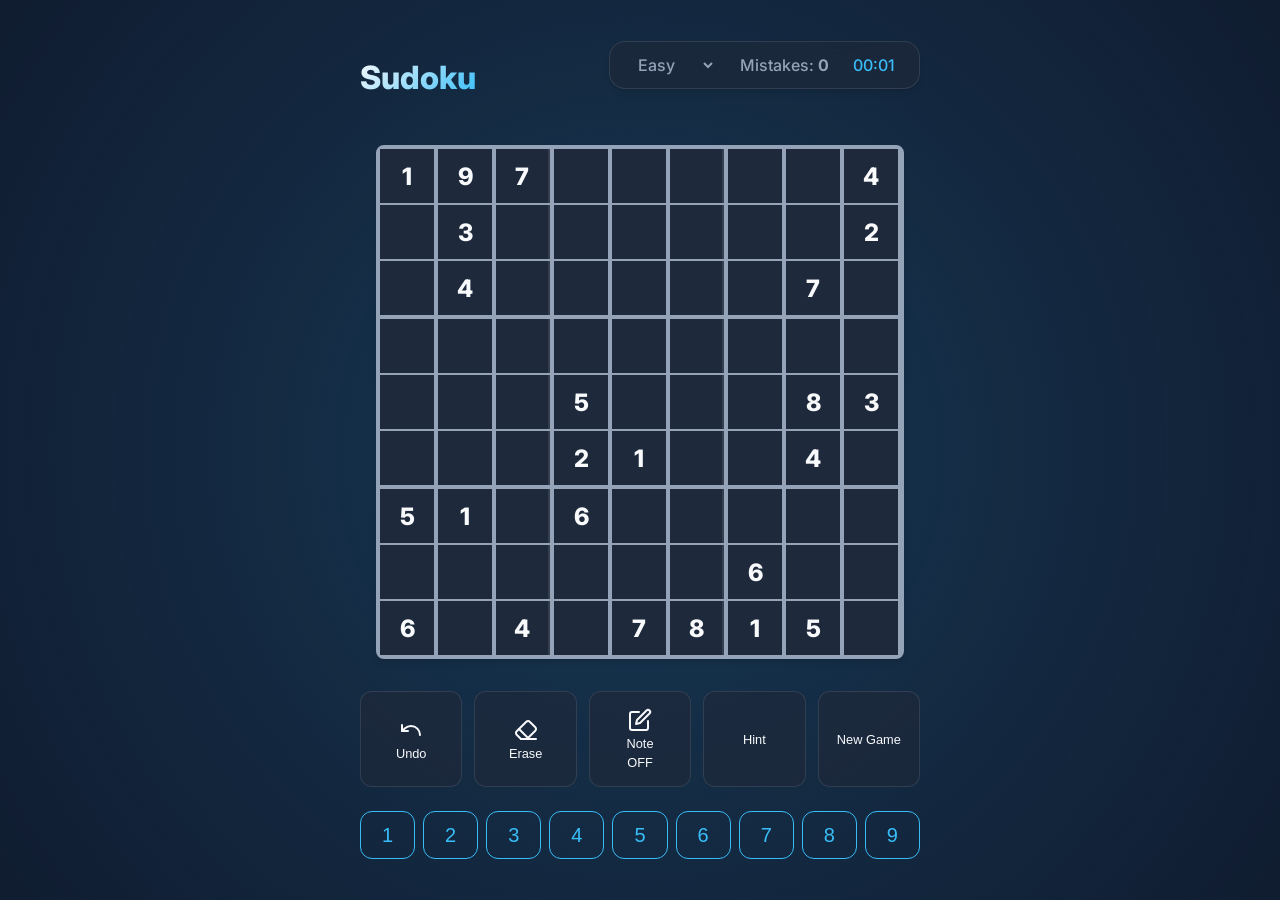
==== commit 1ae2aee7: "Add difficulty selector and bump cache version" ====
--- a/index.html
+++ b/index.html
@@ -21,11 +21,11 @@
     <div id="app"></div>
 
     <!-- App Logic -->
-    <script src="src/namespace.js?v=2"></script>
-    <script src="src/core/sudoku.js?v=2"></script>
-    <script src="src/core/store.js?v=2"></script>
-    <script src="src/ui/app.js?v=2"></script>
-    <script src="src/boot.js?v=2"></script>
+    <script src="src/namespace.js?v=3"></script>
+    <script src="src/core/sudoku.js?v=3"></script>
+    <script src="src/core/store.js?v=3"></script>
+    <script src="src/ui/app.js?v=3"></script>
+    <script src="src/boot.js?v=3"></script>
 </body>
 
 </html>
